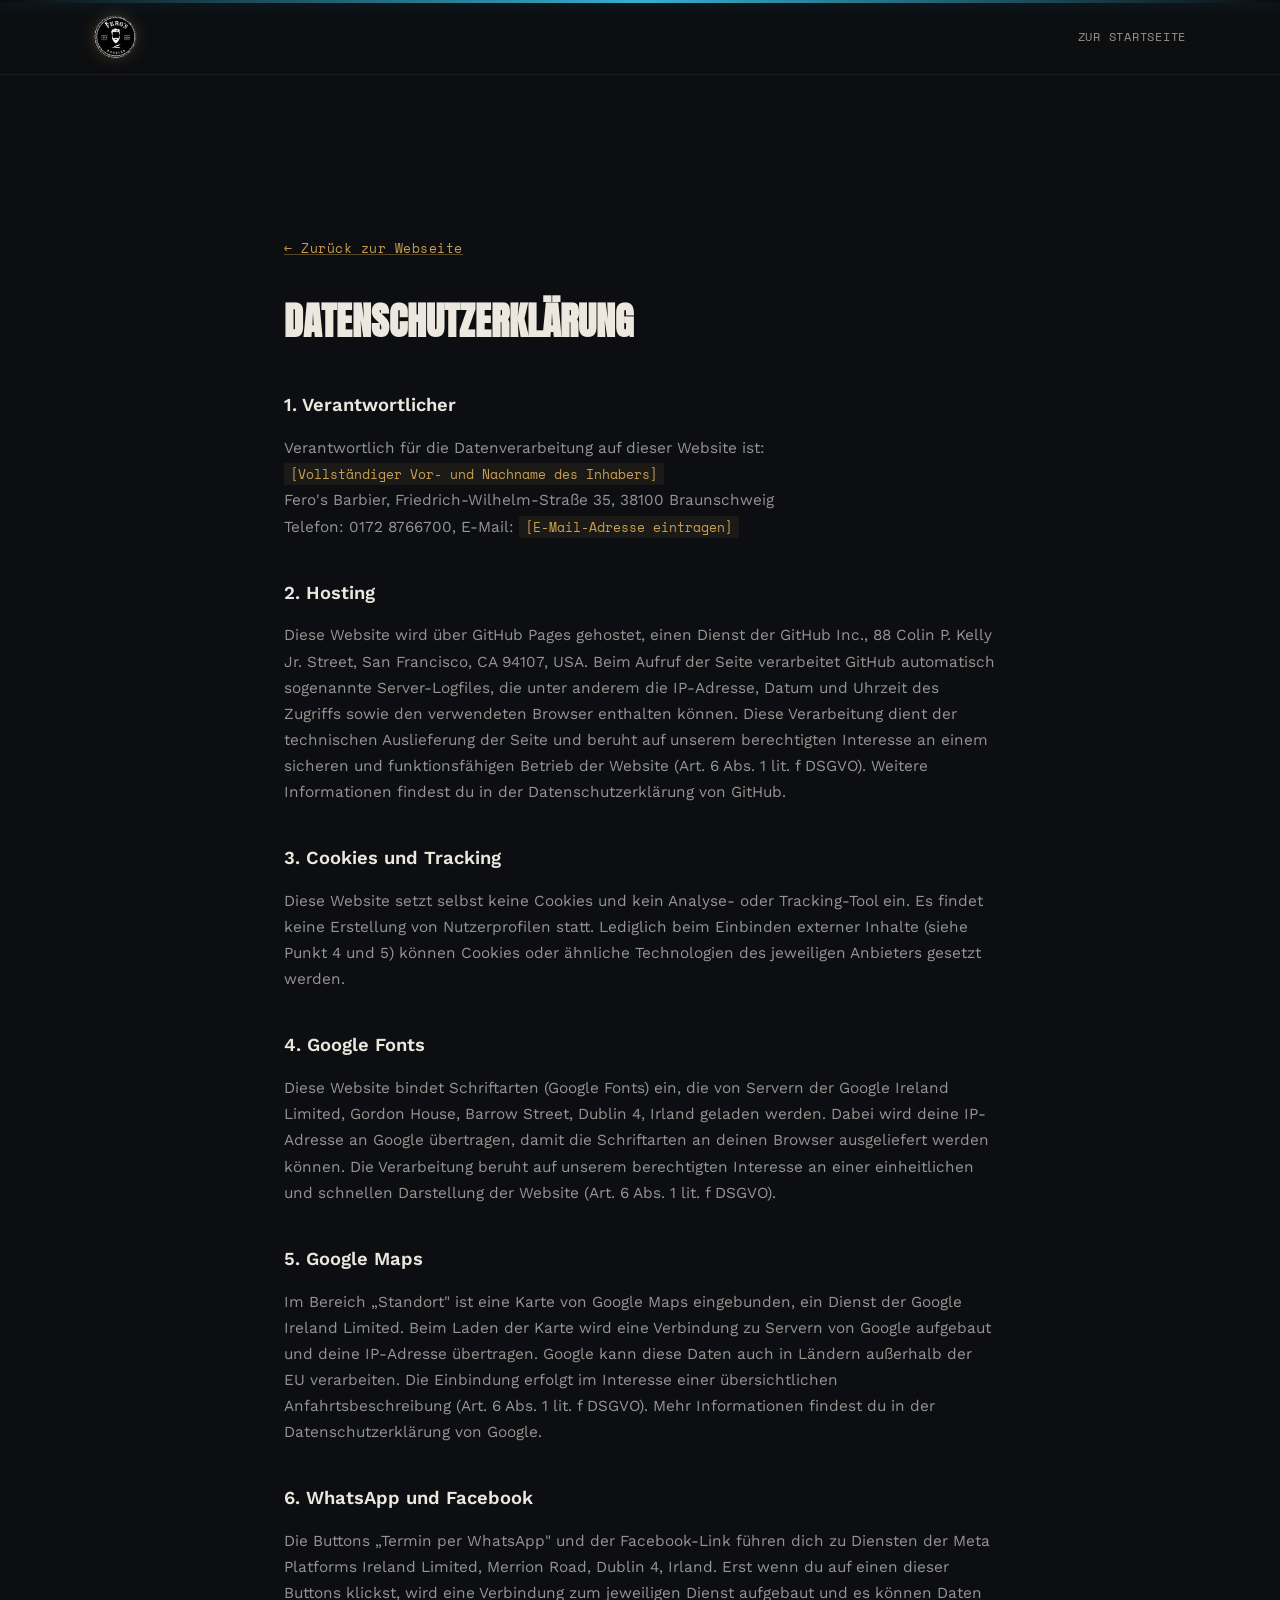
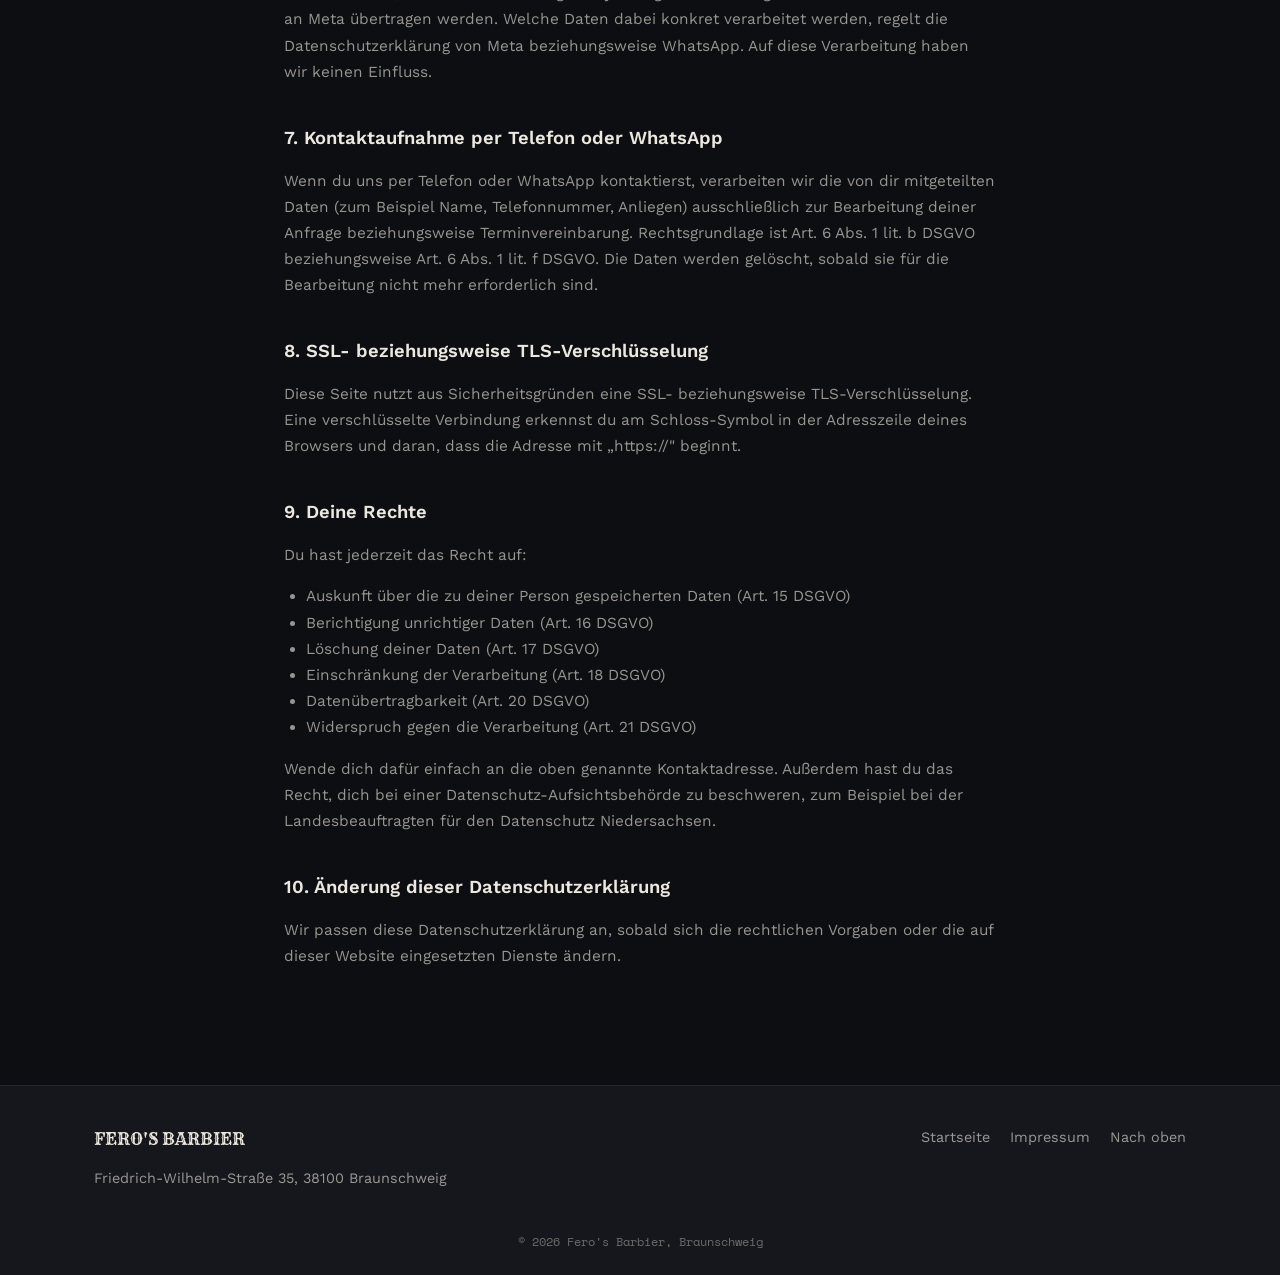
==== datenschutz.html @ da8d0641 "Added legal information and stuff" ====
<!DOCTYPE html>
<html lang="de">
<head>
<meta charset="UTF-8">
<meta name="viewport" content="width=device-width, initial-scale=1.0">
<title>Datenschutz von Fero's Barbier</title>
<meta name="robots" content="noindex">

<link rel="icon" type="image/x-icon" href="assets/icons/favicon.ico">
<link rel="icon" type="image/png" sizes="32x32" href="assets/icons/favicon-32x32.png">
<link rel="apple-touch-icon" sizes="180x180" href="assets/icons/apple-touch-icon.png">
<meta name="theme-color" content="#0d0e11">

<link rel="preconnect" href="https://fonts.googleapis.com">
<link rel="preconnect" href="https://fonts.gstatic.com" crossorigin>
<link href="https://fonts.googleapis.com/css2?family=Anton&family=Rye&family=Work+Sans:wght@400;500;600&family=Space+Mono:wght@400;700&display=swap" rel="stylesheet">
<link rel="stylesheet" href="assets/styles.css">
</head>
<body>

<a href="#main-content" class="skip-link">Zum Inhalt springen</a>
<div class="neon-rail" aria-hidden="true"></div>

<header class="site-header" id="top">
  <nav class="nav" aria-label="Hauptnavigation">
    <a class="nav-brand" href="index.html"><img src="assets/images/logo.webp" alt="Fero's Barbier" class="nav-logo"></a>
    <ul class="nav-links" style="position:static; transform:none; flex-direction:row; padding:0; border:none;">
      <li><a href="index.html">Zur Startseite</a></li>
    </ul>
  </nav>
</header>

<main id="main-content" class="legal-main">
  <div class="container">
    <a href="index.html" class="legal-back">← Zurück zur Webseite</a>
    <h1>Datenschutzerklärung</h1>

    <h2>1. Verantwortlicher</h2>
    <p>
      Verantwortlich für die Datenverarbeitung auf dieser Website ist:<br>
      <span class="legal-placeholder">[Vollständiger Vor- und Nachname des Inhabers]</span><br>
      Fero's Barbier, Friedrich-Wilhelm-Straße 35, 38100 Braunschweig<br>
      Telefon: 0172 8766700, E-Mail: <span class="legal-placeholder">[E-Mail-Adresse eintragen]</span>
    </p>

    <h2>2. Hosting</h2>
    <p>
      Diese Website wird über GitHub Pages gehostet, einen Dienst der GitHub Inc., 88 Colin P.
      Kelly Jr. Street, San Francisco, CA 94107, USA. Beim Aufruf der Seite verarbeitet GitHub
      automatisch sogenannte Server-Logfiles, die unter anderem die IP-Adresse, Datum und Uhrzeit
      des Zugriffs sowie den verwendeten Browser enthalten können. Diese Verarbeitung dient der
      technischen Auslieferung der Seite und beruht auf unserem berechtigten Interesse an einem
      sicheren und funktionsfähigen Betrieb der Website (Art. 6 Abs. 1 lit. f DSGVO). Weitere
      Informationen findest du in der Datenschutzerklärung von GitHub.
    </p>

    <h2>3. Cookies und Tracking</h2>
    <p>
      Diese Website setzt selbst keine Cookies und kein Analyse- oder Tracking-Tool ein. Es findet
      keine Erstellung von Nutzerprofilen statt. Lediglich beim Einbinden externer Inhalte (siehe
      Punkt 4 und 5) können Cookies oder ähnliche Technologien des jeweiligen Anbieters gesetzt
      werden.
    </p>

    <h2>4. Google Fonts</h2>
    <p>
      Diese Website bindet Schriftarten (Google Fonts) ein, die von Servern der Google Ireland
      Limited, Gordon House, Barrow Street, Dublin 4, Irland geladen werden. Dabei wird deine
      IP-Adresse an Google übertragen, damit die Schriftarten an deinen Browser ausgeliefert
      werden können. Die Verarbeitung beruht auf unserem berechtigten Interesse an einer
      einheitlichen und schnellen Darstellung der Website (Art. 6 Abs. 1 lit. f DSGVO).
    </p>

    <h2>5. Google Maps</h2>
    <p>
      Im Bereich „Standort" ist eine Karte von Google Maps eingebunden, ein Dienst der Google
      Ireland Limited. Beim Laden der Karte wird eine Verbindung zu Servern von Google aufgebaut
      und deine IP-Adresse übertragen. Google kann diese Daten auch in Ländern außerhalb der EU
      verarbeiten. Die Einbindung erfolgt im Interesse einer übersichtlichen Anfahrtsbeschreibung
      (Art. 6 Abs. 1 lit. f DSGVO). Mehr Informationen findest du in der Datenschutzerklärung von
      Google.
    </p>

    <h2>6. WhatsApp und Facebook</h2>
    <p>
      Die Buttons „Termin per WhatsApp" und der Facebook-Link führen dich zu Diensten der Meta
      Platforms Ireland Limited, Merrion Road, Dublin 4, Irland. Erst wenn du auf einen dieser
      Buttons klickst, wird eine Verbindung zum jeweiligen Dienst aufgebaut und es können Daten an
      Meta übertragen werden. Welche Daten dabei konkret verarbeitet werden, regelt die
      Datenschutzerklärung von Meta beziehungsweise WhatsApp. Auf diese Verarbeitung haben wir
      keinen Einfluss.
    </p>

    <h2>7. Kontaktaufnahme per Telefon oder WhatsApp</h2>
    <p>
      Wenn du uns per Telefon oder WhatsApp kontaktierst, verarbeiten wir die von dir mitgeteilten
      Daten (zum Beispiel Name, Telefonnummer, Anliegen) ausschließlich zur Bearbeitung deiner
      Anfrage beziehungsweise Terminvereinbarung. Rechtsgrundlage ist Art. 6 Abs. 1 lit. b DSGVO
      beziehungsweise Art. 6 Abs. 1 lit. f DSGVO. Die Daten werden gelöscht, sobald sie für die
      Bearbeitung nicht mehr erforderlich sind.
    </p>

    <h2>8. SSL- beziehungsweise TLS-Verschlüsselung</h2>
    <p>
      Diese Seite nutzt aus Sicherheitsgründen eine SSL- beziehungsweise TLS-Verschlüsselung. Eine
      verschlüsselte Verbindung erkennst du am Schloss-Symbol in der Adresszeile deines Browsers
      und daran, dass die Adresse mit „https://" beginnt.
    </p>

    <h2>9. Deine Rechte</h2>
    <p>Du hast jederzeit das Recht auf:</p>
    <ul>
      <li>Auskunft über die zu deiner Person gespeicherten Daten (Art. 15 DSGVO)</li>
      <li>Berichtigung unrichtiger Daten (Art. 16 DSGVO)</li>
      <li>Löschung deiner Daten (Art. 17 DSGVO)</li>
      <li>Einschränkung der Verarbeitung (Art. 18 DSGVO)</li>
      <li>Datenübertragbarkeit (Art. 20 DSGVO)</li>
      <li>Widerspruch gegen die Verarbeitung (Art. 21 DSGVO)</li>
    </ul>
    <p>
      Wende dich dafür einfach an die oben genannte Kontaktadresse. Außerdem hast du das Recht,
      dich bei einer Datenschutz-Aufsichtsbehörde zu beschweren, zum Beispiel bei der
      Landesbeauftragten für den Datenschutz Niedersachsen.
    </p>

    <h2>10. Änderung dieser Datenschutzerklärung</h2>
    <p>
      Wir passen diese Datenschutzerklärung an, sobald sich die rechtlichen Vorgaben oder die auf
      dieser Website eingesetzten Dienste ändern.
    </p>
  </div>
</main>

<footer class="site-footer">
  <div class="container footer-grid">
    <div>
      <p class="footer-brand">FERO'S BARBIER</p>
      <p>Friedrich-Wilhelm-Straße 35, 38100 Braunschweig</p>
    </div>
    <div class="footer-links">
      <a href="index.html">Startseite</a>
      <a href="impressum.html">Impressum</a>
      <a href="#top">Nach oben</a>
    </div>
  </div>
  <p class="footer-fine">© <span id="year"></span> Fero's Barbier, Braunschweig</p>
</footer>

<script src="assets/script.js"></script>
</body>
</html>
---- assets/styles.css ----
/* ============ TOKENS ============ */
:root{
  --ink:#0d0e11;
  --panel:#16171c;
  --panel-2:#1d1f25;
  --stone-line: rgba(255,255,255,0.06);
  --neon:#3fcdf2;
  --neon-soft: rgba(63,205,242,0.18);
  --brass:#c8a053;
  --paper:#ece8df;
  --paper-dim: rgba(236,232,223,0.62);
  --green:#8dc63f;

  --display: "Anton", sans-serif;
  --accent-font: "Rye", serif;
  --body: "Work Sans", sans-serif;
  --mono: "Space Mono", monospace;

  --container: 1140px;
  --radius: 2px;
}

*{box-sizing:border-box;}
html{scroll-behavior:smooth;}
body{
  margin:0;
  background:var(--ink);
  color:var(--paper);
  font-family:var(--body);
  font-size:16px;
  line-height:1.6;
  -webkit-font-smoothing:antialiased;
}
img{max-width:100%;display:block;}
a{color:inherit;text-decoration:none;}
.container{max-width:var(--container);margin:0 auto;padding:0 24px;}

@media (prefers-reduced-motion: reduce){
  *{animation-duration:0.001ms !important; animation-iteration-count:1 !important; transition-duration:0.001ms !important; scroll-behavior:auto !important;}
}

/* ============ SIGNATURE: NEON CEILING RAIL ============ */
.neon-rail{
  position:fixed;
  top:0; left:0; right:0;
  height:3px;
  background:linear-gradient(90deg, transparent, var(--neon), transparent);
  z-index:60;
  box-shadow:0 0 18px 2px var(--neon-soft);
  opacity:0.85;
  animation: railSweep 9s ease-in-out infinite;
}
@keyframes railSweep{
  0%,100%{ background-position: 0% 50%; }
  50%{ background-position: 100% 50%; }
}

/* ============ HEADER / NAV ============ */
.site-header{
  position:sticky; top:0; z-index:50;
  background:rgba(13,14,17,0.86);
  backdrop-filter: blur(8px);
  border-bottom:1px solid var(--stone-line);
}
.nav{
  max-width:var(--container);
  margin:0 auto;
  padding:16px 24px;
  display:flex;
  align-items:center;
  justify-content:space-between;
}
.nav-brand{
  display:flex;
  align-items:center;
}
.nav-logo{
  height:42px;
  width:42px;
  border-radius:50%;
  object-fit:cover;
  box-shadow:0 0 0 1px var(--stone-line), 0 0 16px rgba(200,160,83,0.25);
}
.nav-links{
  display:flex;
  gap:28px;
  list-style:none;
  margin:0; padding:0;
  font-family:var(--mono);
  font-size:0.78rem;
  letter-spacing:0.06em;
  text-transform:uppercase;
}
.nav-links a{
  color:var(--paper-dim);
  position:relative;
  padding-bottom:4px;
  transition:color .2s;
}
.nav-links a:hover, .nav-links a:focus-visible{color:var(--paper);}
.nav-links a:hover::after, .nav-links a:focus-visible::after{
  content:"";
  position:absolute; left:0; bottom:0;
  width:100%; height:1px;
  background:var(--brass);
}
.nav-cta{
  color:var(--brass) !important;
  border:1px solid var(--brass);
  padding:8px 14px !important;
  border-radius:var(--radius);
}
.nav-toggle{
  display:none;
  flex-direction:column;
  gap:5px;
  background:none;
  border:none;
  cursor:pointer;
  padding:6px;
}
.nav-toggle span{
  width:24px; height:2px; background:var(--paper);
}

/* ============ HERO ============ */
.hero{
  position:relative;
  min-height:100vh;
  display:flex;
  align-items:center;
  justify-content:center;
  overflow:hidden;
}
.hero-bg{
  position:absolute; inset:0;
  background-size:cover;
  background-position:center 30%;
  filter:saturate(0.9) brightness(0.55);
  transform:scale(1.05);
}
.hero-scrim{
  position:absolute; inset:0;
  background:
    radial-gradient(ellipse at 50% 30%, rgba(63,205,242,0.12), transparent 55%),
    linear-gradient(180deg, rgba(13,14,17,0.55) 0%, rgba(13,14,17,0.78) 55%, var(--ink) 100%);
}
.hero-content{
  position:relative;
  z-index:2;
  text-align:center;
  padding:120px 24px 80px;
  max-width:720px;
}
.hero-logo{
  width:120px; height:120px;
  margin:0 auto 24px;
  border-radius:50%;
  box-shadow:0 0 0 1px var(--stone-line), 0 0 40px rgba(200,160,83,0.2);
}
.eyebrow{
  font-family:var(--mono);
  font-size:0.78rem;
  letter-spacing:0.18em;
  text-transform:uppercase;
  color:var(--brass);
  margin:0 0 14px;
}
.eyebrow.center{text-align:center;}
.hero-title{
  font-family:var(--display);
  font-size:clamp(2.6rem, 7vw, 4.6rem);
  line-height:1.04;
  letter-spacing:0.01em;
  margin:0 0 18px;
  text-transform:uppercase;
}
.hero-sub{
  color:var(--paper-dim);
  font-size:1.05rem;
  max-width:480px;
  margin:0 auto 36px;
}
.hero-actions{
  display:flex; gap:16px; justify-content:center; flex-wrap:wrap;
}
.scroll-cue{
  position:absolute; bottom:28px; left:50%; transform:translateX(-50%);
  width:1px; height:48px; background:var(--stone-line);
  z-index:2;
}
.scroll-cue span{
  position:absolute; top:0; left:-2px;
  width:5px; height:5px; border-radius:50%;
  background:var(--brass);
  box-shadow:0 0 8px rgba(200,160,83,0.7);
  animation: cueDrop 2.4s ease-in-out infinite;
}
@keyframes cueDrop{
  0%{ top:0; opacity:1; }
  90%{ opacity:1; }
  100%{ top:44px; opacity:0; }
}

/* ============ BUTTONS ============ */
.btn{
  display:inline-block;
  padding:14px 28px;
  font-family:var(--mono);
  font-size:0.82rem;
  letter-spacing:0.08em;
  text-transform:uppercase;
  border-radius:var(--radius);
  border:1px solid transparent;
  transition: transform .2s, box-shadow .2s, background .2s;
}
.btn-primary{
  background:var(--brass);
  color:#251b08;
  box-shadow:0 0 24px rgba(200,160,83,0.22);
}
.btn-primary:hover{ transform:translateY(-2px); box-shadow:0 6px 28px rgba(200,160,83,0.38); }
.btn-ghost{
  border-color: rgba(236,232,223,0.35);
  color:var(--paper);
}
.btn-ghost:hover{ border-color:var(--paper); background:rgba(255,255,255,0.04); }

/* ============ SECTIONS ============ */
.section{
  position:relative;
  padding:110px 0;
  border-top:1px solid var(--stone-line);
}
.section-alt{ background:var(--panel); }
.section-dark{ background:var(--ink); }
.section-glow{
  position:absolute; top:0; left:0; right:0; height:1px;
  background:linear-gradient(90deg, transparent, rgba(200,160,83,0.35), transparent);
}
.section-title{
  font-family:var(--display);
  text-transform:uppercase;
  font-size:clamp(1.8rem, 3.4vw, 2.6rem);
  line-height:1.12;
  margin:0 0 22px;
  max-width:620px;
}
.section-title.center{ margin-left:auto; margin-right:auto; text-align:center; }

.split{
  display:grid;
  grid-template-columns: 1.1fr 0.9fr;
  gap:64px;
  align-items:center;
}
.split-reverse{ direction:rtl; }
.split-reverse > *{ direction:ltr; }
.split-text p{ color:var(--paper-dim); }
.split-media img{
  border-radius:var(--radius);
  border:1px solid var(--stone-line);
}
.fact-list{
  list-style:none; margin:32px 0 0; padding:0;
  display:flex; gap:32px; flex-wrap:wrap;
}
.fact-list li{ display:flex; flex-direction:column; gap:4px; }
.fact-list strong{
  font-family:var(--display);
  font-size:1.8rem;
  color:var(--brass);
}
.fact-list span{
  font-family:var(--mono);
  font-size:0.72rem;
  letter-spacing:0.05em;
  text-transform:uppercase;
  color:var(--paper-dim);
}

/* ============ LEISTUNGEN: KOMPLETT PAKET + PREISLISTE ============ */
.package-card{
  margin-top:48px;
  display:flex;
  align-items:center;
  justify-content:space-between;
  gap:24px;
  background:linear-gradient(160deg, rgba(200,160,83,0.1), transparent);
  border:1px solid var(--brass);
  border-radius:var(--radius);
  padding:28px 32px;
}
.package-label{
  font-family:var(--display);
  text-transform:uppercase;
  font-size:1.3rem;
  margin:0 0 8px;
  color:var(--paper);
}
.package-desc{
  color:var(--paper-dim);
  font-size:0.9rem;
  margin:0;
  max-width:480px;
}
.package-price{
  font-family:var(--display);
  font-size:2.6rem;
  color:var(--brass);
  white-space:nowrap;
  flex-shrink:0;
}
.package-price span{ font-size:1.3rem; margin-left:2px; }

.price-list{
  margin:36px auto 0;
  max-width:680px;
}
.price-row{
  display:flex;
  justify-content:space-between;
  align-items:baseline;
  gap:24px;
  padding:14px 0;
  border-bottom:1px solid var(--stone-line);
  font-size:0.98rem;
}
.price-row:last-child{ border-bottom:none; }
.price-row span:first-child{ color:var(--paper); }
.price-row .price{
  font-family:var(--mono);
  color:var(--brass);
  white-space:nowrap;
}
.link-arrow{
  display:inline-block; margin-top:14px;
  font-family:var(--mono); font-size:0.82rem;
  color:var(--brass);
  letter-spacing:0.04em;
}

/* ============ GALLERY ============ */
.gallery-grid{
  display:grid;
  grid-template-columns:repeat(3, 1fr);
  grid-template-rows:auto auto;
  gap:16px;
  margin-top:48px;
}
.gallery-item{
  margin:0;
  position:relative;
  overflow:hidden;
  border-radius:var(--radius);
  border:1px solid var(--stone-line);
}
.gallery-item--wide{ grid-column:1 / span 2; grid-row:1 / span 2; }
.gallery-item img{
  width:100%; height:100%; object-fit:cover;
  transition: transform .5s ease;
}
.gallery-item:hover img{ transform:scale(1.06); }
.gallery-item figcaption{
  position:absolute; left:0; right:0; bottom:0;
  padding:14px 16px;
  font-family:var(--mono);
  font-size:0.74rem;
  letter-spacing:0.04em;
  background:linear-gradient(180deg, transparent, rgba(0,0,0,0.75));
  color:var(--paper);
}

/* ============ MARKEN ============ */
.brand-row{
  display:flex; gap:16px; justify-content:center; flex-wrap:wrap;
  margin-top:40px;
}
.brand-pill{
  border:1px solid var(--brass);
  color:var(--brass);
  font-family:var(--mono);
  font-size:0.82rem;
  letter-spacing:0.04em;
  padding:12px 22px;
  border-radius:999px;
}
.brand-note{
  text-align:center;
  color:var(--paper-dim);
  max-width:520px;
  margin:28px auto 0;
}

/* ============ STANDORT ============ */
address{
  font-style:normal;
  color:var(--paper-dim);
  margin:18px 0 8px;
  line-height:1.7;
}
.hours-note{ color:var(--paper-dim); margin:0 0 18px; }
.hours-note em{ color:var(--paper); font-style:normal; }
.hours-table{
  margin:24px 0 26px;
  max-width:420px;
}
.hours-row{
  display:grid;
  grid-template-columns:1fr auto;
  align-items:baseline;
  gap:24px;
  padding:13px 0;
  border-bottom:1px solid var(--stone-line);
}
.hours-row:last-child{ border-bottom:none; }
.hours-row span:first-child{
  color:var(--paper);
  font-family:var(--body);
  font-weight:500;
  font-size:0.98rem;
}
.hours-row span:last-child{
  color:var(--paper-dim);
  font-family:var(--mono);
  font-size:0.84rem;
  letter-spacing:0.02em;
  white-space:nowrap;
}
.hours-row .closed{
  color:var(--brass);
  letter-spacing:0.06em;
  text-transform:uppercase;
  font-size:0.78rem;
}
.map-frame{
  border:1px solid var(--stone-line);
  border-radius:var(--radius);
  overflow:hidden;
  height:340px;
}
.map-frame iframe{ width:100%; height:100%; border:0; filter:grayscale(0.2) contrast(1.05); }

/* ============ KONTAKT ============ */
.center-col{ text-align:center; display:flex; flex-direction:column; align-items:center; }
.kontakt-sub{ color:var(--paper-dim); max-width:460px; margin:0 0 32px; }
.kontakt-actions{ display:flex; gap:16px; flex-wrap:wrap; justify-content:center; }

/* ============ FOOTER ============ */
.site-footer{
  border-top:1px solid var(--stone-line);
  padding:40px 0 24px;
  background:var(--panel);
}
.footer-grid{
  display:flex; justify-content:space-between; flex-wrap:wrap; gap:16px;
  font-size:0.9rem; color:var(--paper-dim);
}
.footer-brand{
  font-family:var(--accent-font);
  color:var(--paper);
  font-size:1.05rem;
  margin:0 0 6px;
}
.footer-links{ display:flex; gap:20px; flex-wrap:wrap; }
.footer-links a:hover{ color:var(--brass); }
.footer-fine{
  text-align:center;
  font-family:var(--mono);
  font-size:0.72rem;
  color:rgba(236,232,223,0.4);
  margin:28px 0 0;
}

/* ============ REVEAL ANIMATION ============ */
.reveal{
  opacity:0;
  transform:translateY(18px);
  transition:opacity .6s ease, transform .6s ease;
}
.reveal.is-visible{ opacity:1; transform:translateY(0); }

/* ============ RESPONSIVE ============ */
@media (max-width: 860px){
  .nav-links{
    position:fixed; top:65px; left:0; right:0;
    background:var(--ink);
    flex-direction:column;
    padding:20px 24px 28px;
    gap:18px;
    border-bottom:1px solid var(--stone-line);
    transform:translateY(-110%);
    transition:transform .3s ease;
  }
  .nav-links.is-open{ transform:translateY(0); }
  .nav-toggle{ display:flex; }
  .split, .split-reverse{ grid-template-columns:1fr; direction:ltr; }
  .split-reverse > *{ direction:ltr; }
  .package-card{ flex-direction:column; align-items:flex-start; text-align:left; }
  .gallery-grid{ grid-template-columns:1fr 1fr; }
  .gallery-item--wide{ grid-column:1 / span 2; grid-row:auto; aspect-ratio:16/10; }
  .gallery-item{ aspect-ratio:1/1; }
}
@media (max-width: 560px){
  .gallery-grid{ grid-template-columns:1fr; }
  .gallery-item--wide{ grid-column:1; }
  .fact-list{ gap:24px; }
  .price-row{ flex-direction:column; align-items:flex-start; gap:4px; }
}

/* ============ ACCESSIBILITY: SKIP LINK + FOCUS STATES ============ */
.skip-link{
  position:absolute;
  left:-9999px;
  top:0;
  background:var(--brass);
  color:#1a1206;
  padding:10px 18px;
  font-family:var(--mono);
  font-size:0.82rem;
  z-index:100;
  border-radius:var(--radius);
}
.skip-link:focus{
  left:16px;
  top:16px;
}

a:focus-visible,
button:focus-visible,
.btn:focus-visible{
  outline:2px solid var(--brass);
  outline-offset:3px;
  border-radius:var(--radius);
}
.nav-toggle:focus-visible{
  outline:2px solid var(--brass);
  outline-offset:2px;
}

/* ============ LEGAL PAGES (Impressum / Datenschutz) ============ */
.legal-main{
  padding:160px 0 100px;
  min-height:60vh;
}
.legal-main .container{
  max-width:760px;
}
.legal-back{
  display:inline-block;
  margin-bottom:32px;
  font-family:var(--mono);
  font-size:0.82rem;
  color:var(--brass);
  letter-spacing:0.04em;
}
.legal-main h1{
  font-family:var(--display);
  text-transform:uppercase;
  font-size:clamp(1.8rem, 4vw, 2.4rem);
  margin:0 0 28px;
}
.legal-main h2{
  font-family:var(--body);
  font-weight:600;
  font-size:1.15rem;
  margin:38px 0 12px;
  color:var(--paper);
}
.legal-main p, .legal-main li{
  color:var(--paper-dim);
  font-size:0.96rem;
  line-height:1.7;
}
.legal-main ul{ padding-left:22px; margin:0 0 16px; }
.legal-main strong{ color:var(--paper); }
.legal-main a{ color:var(--brass); text-decoration:underline; text-decoration-color:rgba(200,160,83,0.4); }
.legal-placeholder{
  color:var(--brass);
  background:rgba(200,160,83,0.08);
  padding:1px 6px;
  border-radius:2px;
  font-family:var(--mono);
  font-size:0.85em;
}
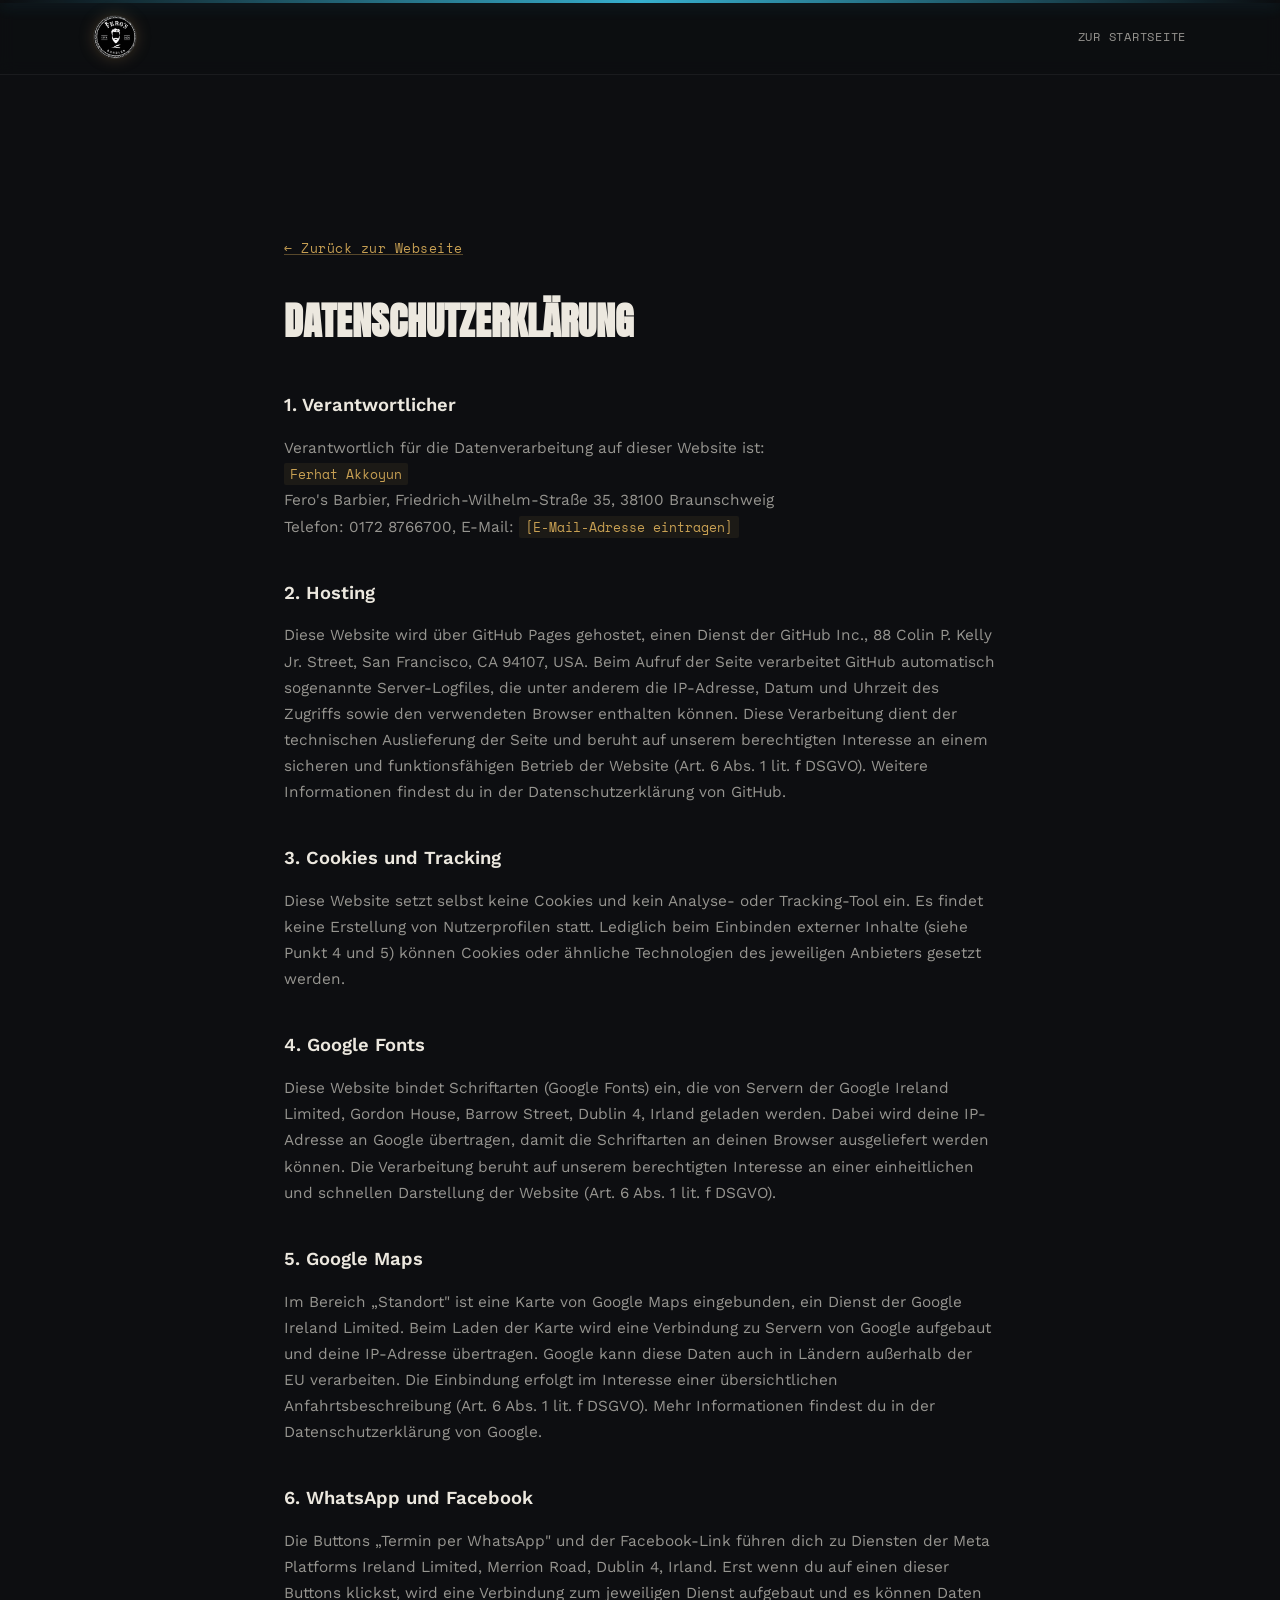
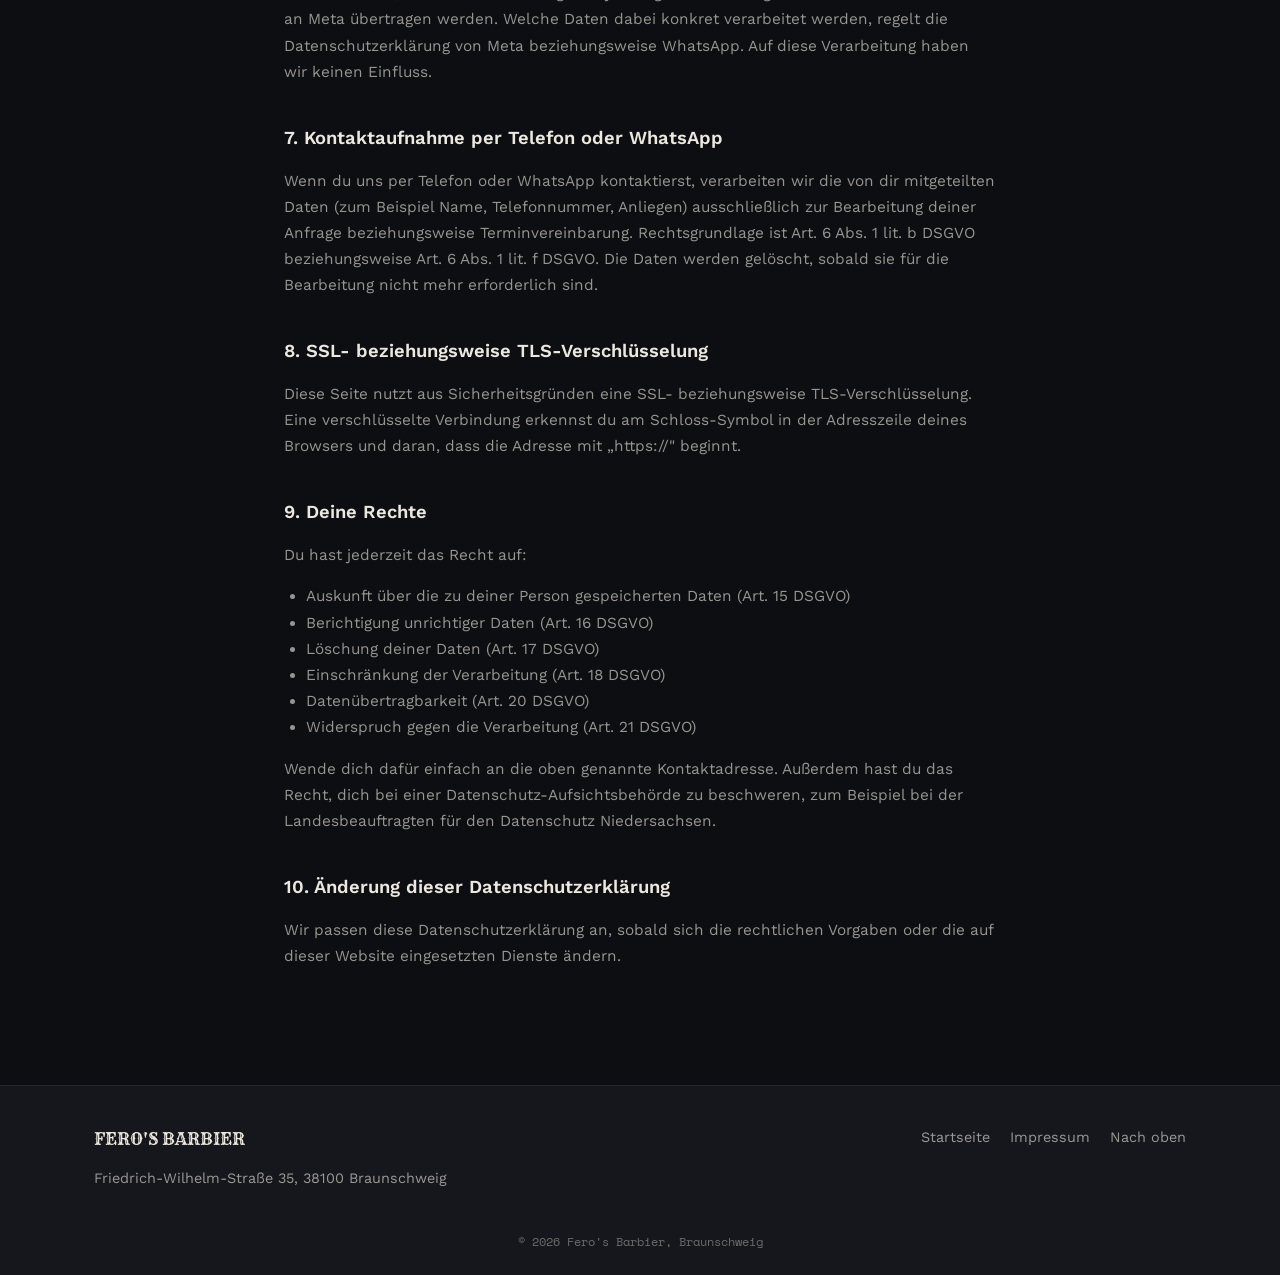
==== commit ff06d79c: "Update responsible person's name in datenschutz.html" ====
--- a/datenschutz.html
+++ b/datenschutz.html
@@ -38,7 +38,7 @@
     <h2>1. Verantwortlicher</h2>
     <p>
       Verantwortlich für die Datenverarbeitung auf dieser Website ist:<br>
-      <span class="legal-placeholder">[Vollständiger Vor- und Nachname des Inhabers]</span><br>
+      <span class="legal-placeholder">Ferhat Akkoyun</span><br>
       Fero's Barbier, Friedrich-Wilhelm-Straße 35, 38100 Braunschweig<br>
       Telefon: 0172 8766700, E-Mail: <span class="legal-placeholder">[E-Mail-Adresse eintragen]</span>
     </p>
--- a/assets/styles.css
+++ b/assets/styles.css
@@ -31,7 +31,7 @@
   line-height:1.6;
   -webkit-font-smoothing:antialiased;
 }
-img{max-width:100%;display:block;}
+img{max-width:100%;display:block;height:auto;}
 a{color:inherit;text-decoration:none;}
 .container{max-width:var(--container);margin:0 auto;padding:0 24px;}
 
@@ -483,16 +483,25 @@
 /* ============ RESPONSIVE ============ */
 @media (max-width: 860px){
   .nav-links{
-    position:fixed; top:65px; left:0; right:0;
+    position:fixed; top:74px; left:0; right:0;
     background:var(--ink);
     flex-direction:column;
     padding:20px 24px 28px;
     gap:18px;
     border-bottom:1px solid var(--stone-line);
-    transform:translateY(-110%);
-    transition:transform .3s ease;
+    visibility:hidden;
+    opacity:0;
+    pointer-events:none;
+    transform:translateY(-12px);
+    transition:opacity .25s ease, transform .25s ease, visibility .25s;
+    z-index:55;
   }
-  .nav-links.is-open{ transform:translateY(0); }
+  .nav-links.is-open{
+    visibility:visible;
+    opacity:1;
+    pointer-events:auto;
+    transform:translateY(0);
+  }
   .nav-toggle{ display:flex; }
   .split, .split-reverse{ grid-template-columns:1fr; direction:ltr; }
   .split-reverse > *{ direction:ltr; }
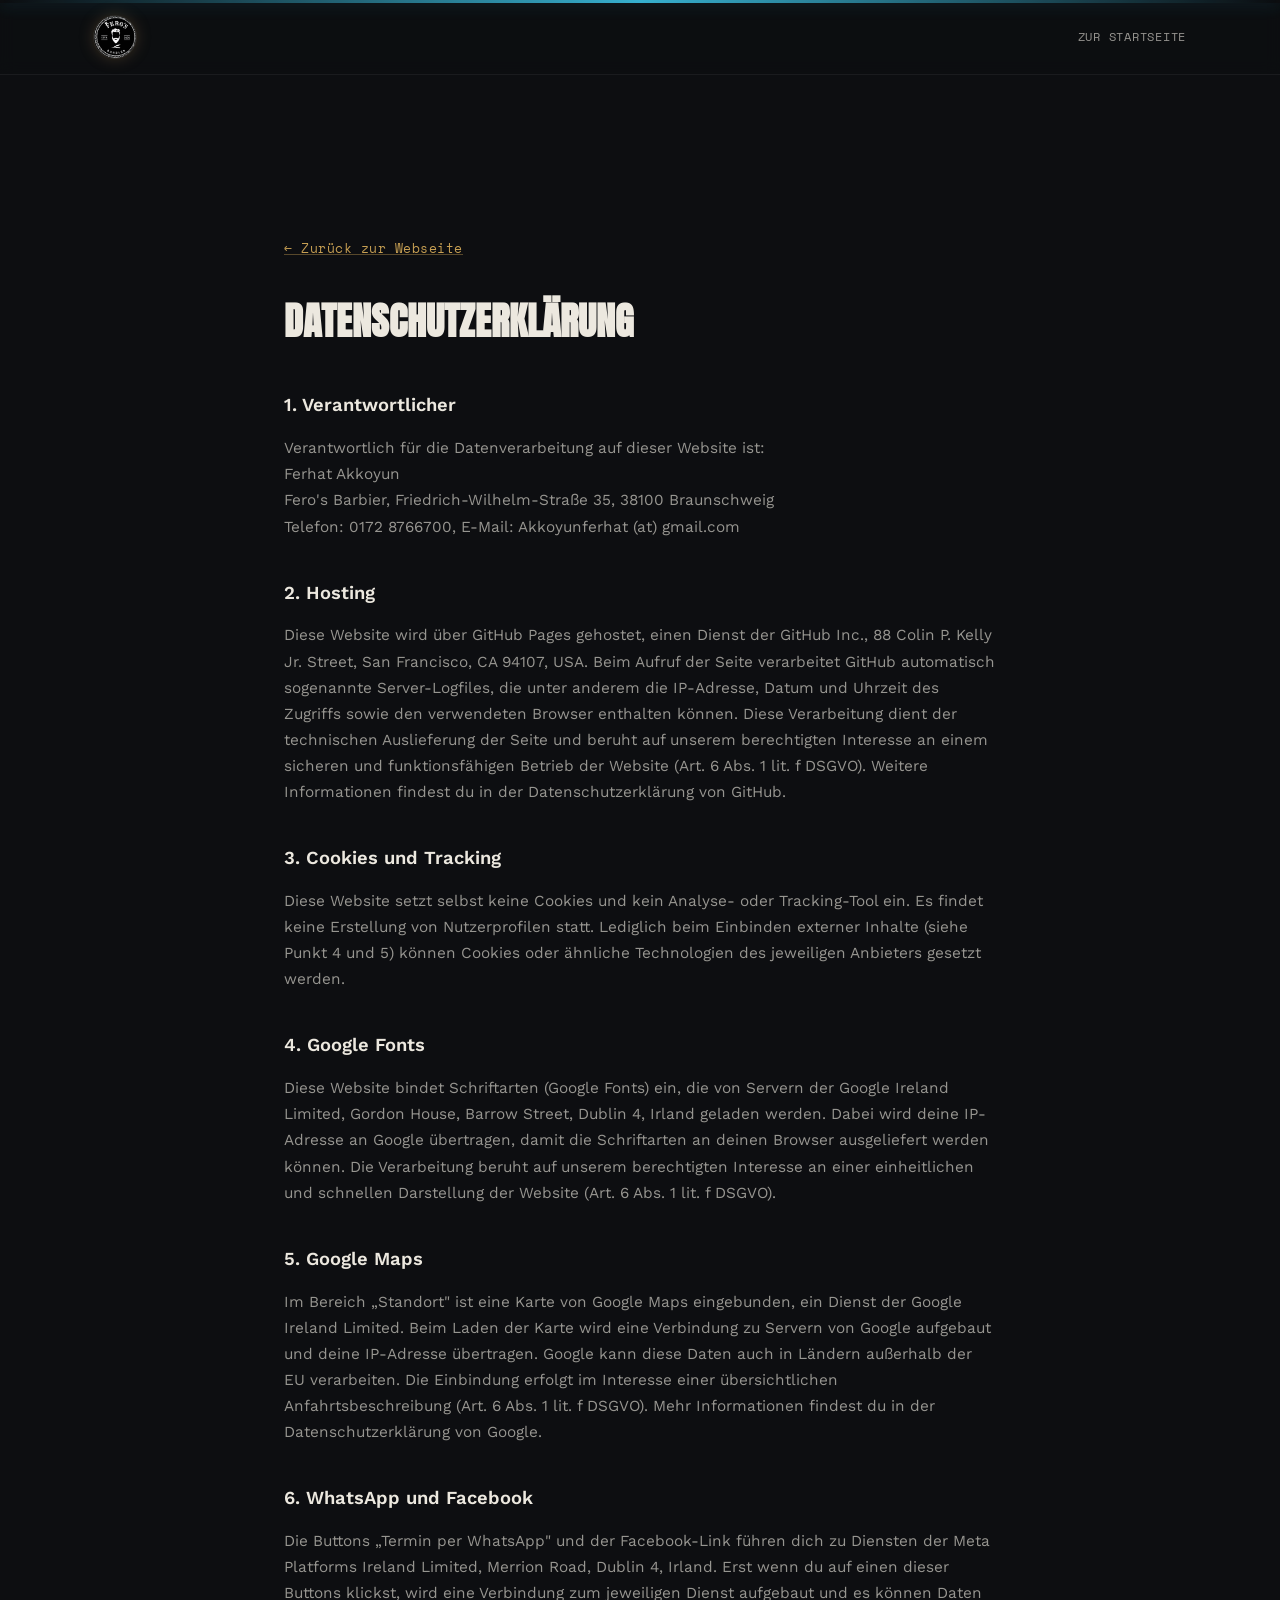
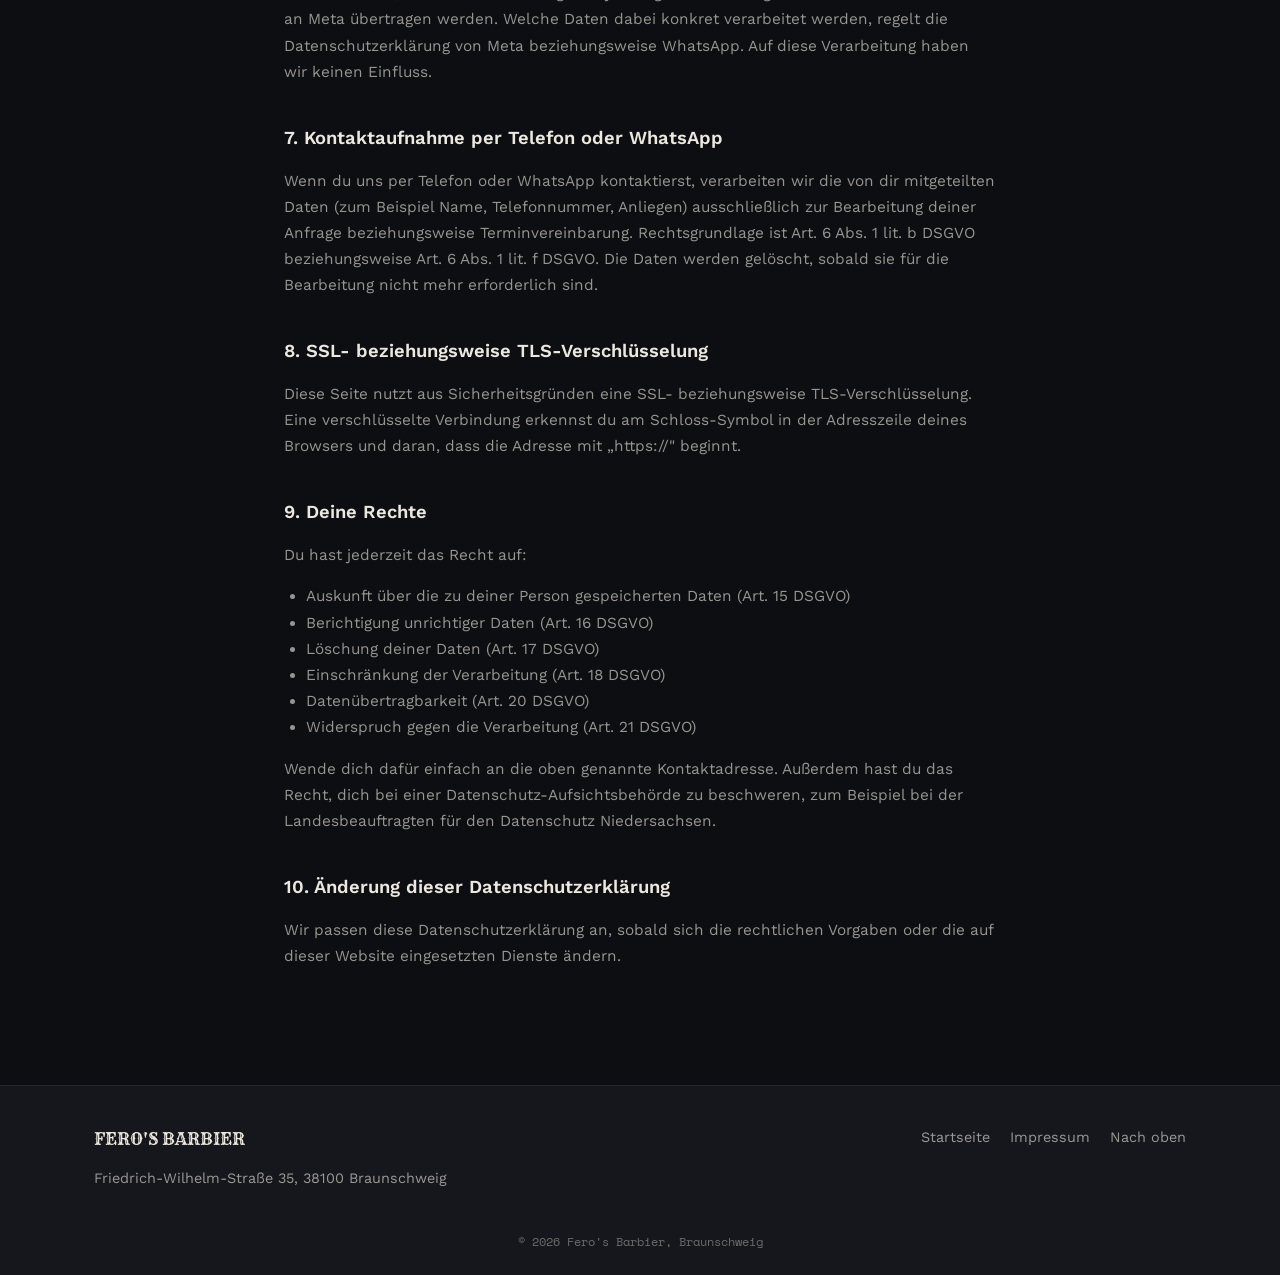
==== commit 0a1bc057: "Update contact information in datenschutz.html" ====
--- a/datenschutz.html
+++ b/datenschutz.html
@@ -38,9 +38,9 @@
     <h2>1. Verantwortlicher</h2>
     <p>
       Verantwortlich für die Datenverarbeitung auf dieser Website ist:<br>
-      <span class="legal-placeholder">Ferhat Akkoyun</span><br>
+      Ferhat Akkoyun<br>
       Fero's Barbier, Friedrich-Wilhelm-Straße 35, 38100 Braunschweig<br>
-      Telefon: 0172 8766700, E-Mail: <span class="legal-placeholder">[E-Mail-Adresse eintragen]</span>
+      Telefon: 0172 8766700, E-Mail: Akkoyunferhat (at) gmail.com
     </p>
 
     <h2>2. Hosting</h2>
